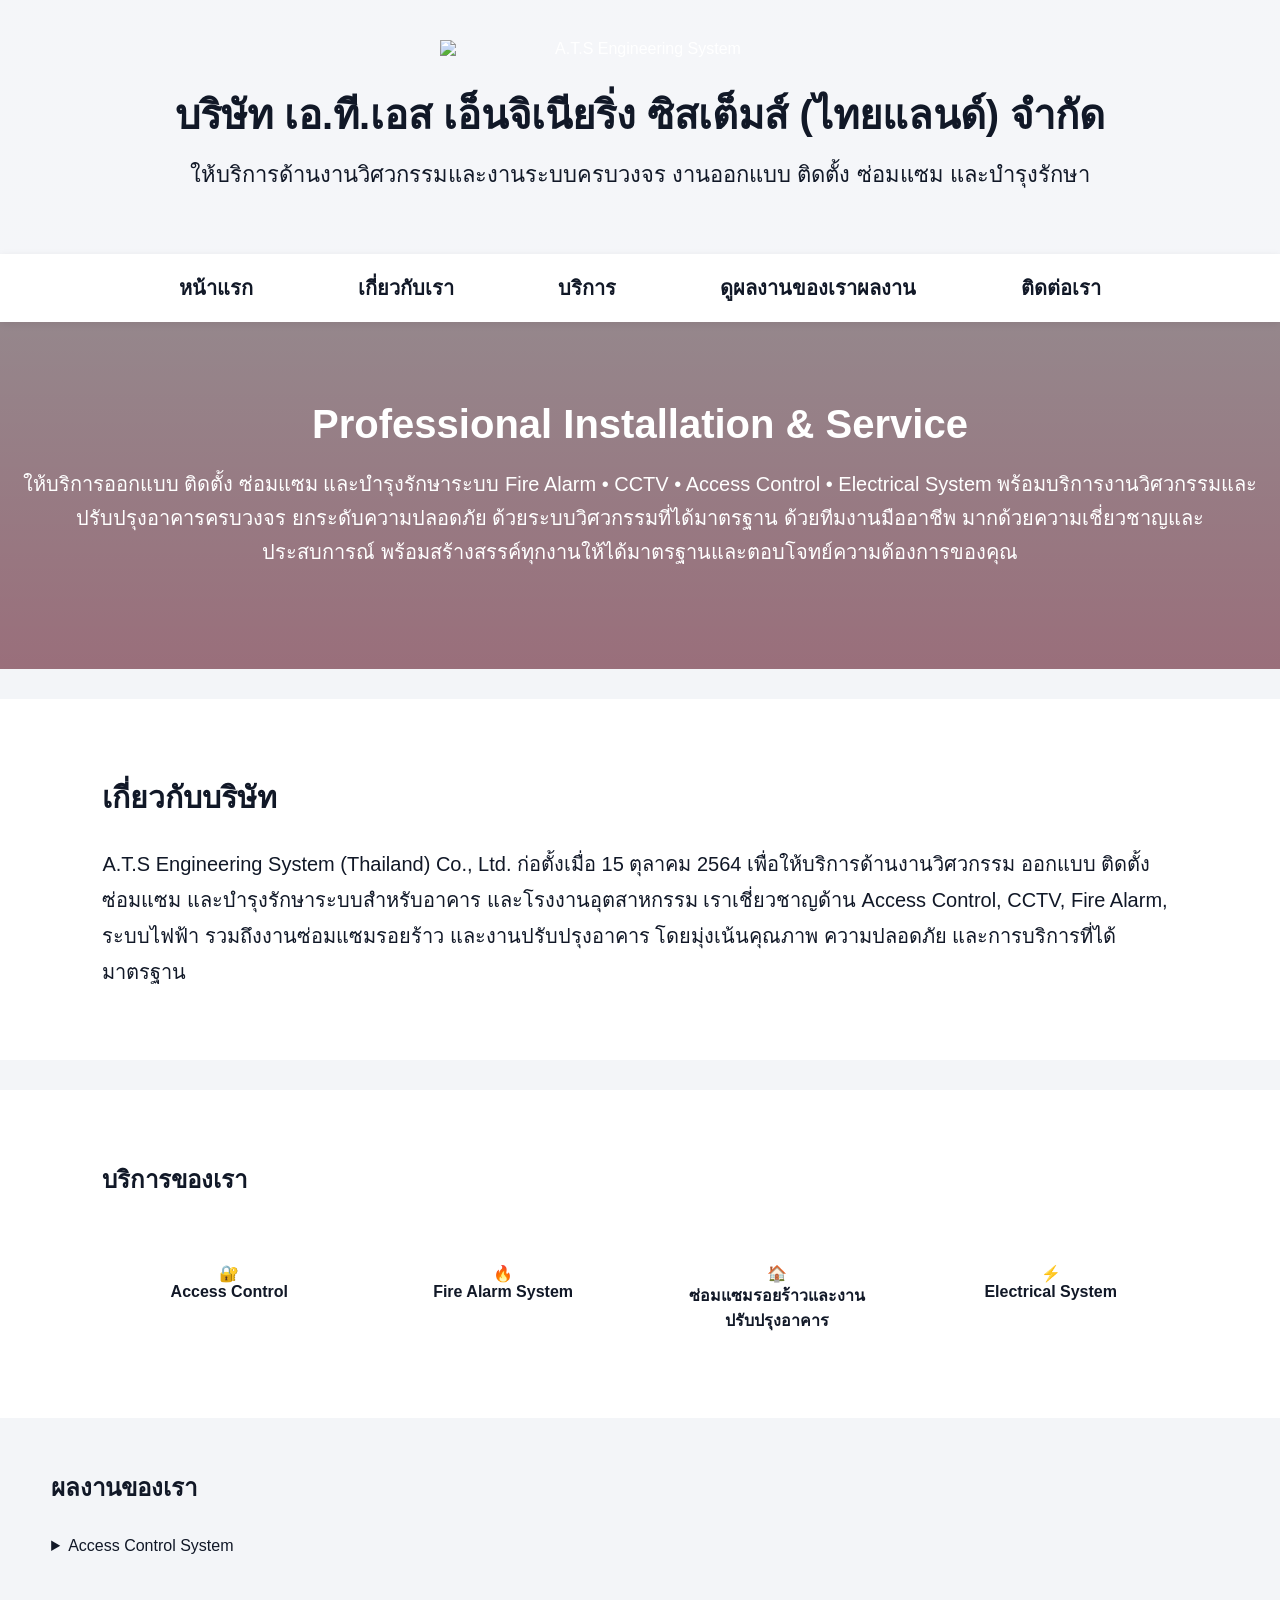
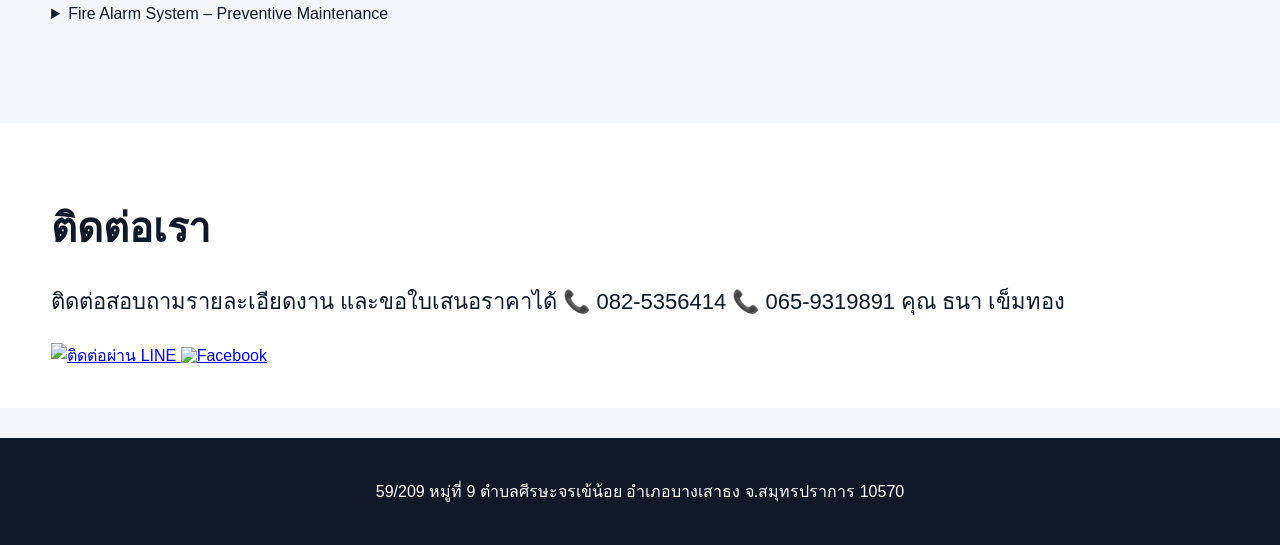
==== index.html @ e98cc8ba "Add files via upload" ====
<!DOCTYPE html>
<html lang="th">

<head>
    <meta charset="UTF-8">
    <meta name="viewport" content="width=device-width, initial-scale=1.0">

    <title>A.T.S Engineering System (Thailand) Co., Ltd.</title>

    <link rel="stylesheet" href="style.css">
</head>

<body>

    <!-- HEADER -->
    <header>

        <img src="logo-new.png"
             alt="A.T.S Engineering System"
             class="logo">

        <h1>บริษัท เอ.ที.เอส เอ็นจิเนียริ่ง ซิสเต็มส์ (ไทยแลนด์) จำกัด</h1>

        <p>
            ให้บริการด้านงานวิศวกรรมและงานระบบครบวงจร
            งานออกแบบ ติดตั้ง ซ่อมแซม และบำรุงรักษา
            

    </header>


    <!-- MENU -->
    <nav>

        <a href="#">หน้าแรก</a>

        <a href="#about">เกี่ยวกับเรา</a>

        <a href="#services">บริการ</a>

        <a href="#projects">ดูผลงานของเราผลงาน</a>

        <a href="#contact">ติดต่อเรา</a>

    </nav>


    <main>


        <!-- HERO -->
        <section class="hero">

            <h2>Professional Installation & Service</h2>

            <p>
                
ให้บริการออกแบบ ติดตั้ง ซ่อมแซม และบำรุงรักษาระบบ
Fire Alarm • CCTV • Access Control • Electrical System
พร้อมบริการงานวิศวกรรมและปรับปรุงอาคารครบวงจร ยกระดับความปลอดภัย ด้วยระบบวิศวกรรมที่ได้มาตรฐาน
ด้วยทีมงานมืออาชีพ มากด้วยความเชี่ยวชาญและประสบการณ์ พร้อมสร้างสรรค์ทุกงานให้ได้มาตรฐานและตอบโจทย์ความต้องการของคุณ
            </p>

     
            </a>

        </section>


        <!-- ABOUT -->
        <section class="about" id="about">

            <h2>เกี่ยวกับบริษัท</h2>

            <p>
                A.T.S Engineering System (Thailand) Co., Ltd.
                ก่อตั้งเมื่อ 15 ตุลาคม 2564
                เพื่อให้บริการด้านงานวิศวกรรม ออกแบบ ติดตั้ง
                ซ่อมแซม และบำรุงรักษาระบบสำหรับอาคาร
                และโรงงานอุตสาหกรรม
                เราเชี่ยวชาญด้าน Access Control, CCTV,
                Fire Alarm, ระบบไฟฟ้า รวมถึงงานซ่อมแซมรอยร้าว
                และงานปรับปรุงอาคาร
                โดยมุ่งเน้นคุณภาพ ความปลอดภัย
                และการบริการที่ได้มาตรฐาน
            </p>

        </section>


        <!-- SERVICES -->
        <section class="services" id="services">

            <h2>บริการของเรา</h2>

            <div class="service-box">
<div>
                    🔐
                    <br>
                    Access Control
                </div>
                <div>
                    🔥
                    <br>
                    Fire Alarm System
                </div>

                <div>
                    🏠
                    <br>
                    ซ่อมแซมรอยร้าวและงานปรับปรุงอาคาร
                </div>

                <div>
                    ⚡
                    <br>
                    Electrical System
                </div>

            </div>

        </section>


        <!-- PROJECTS -->
        <section class="projects" id="projects">

            <h2>ผลงานของเรา</h2>


            <!-- ACCESS CONTROL -->
            <details class="project-category">

                <summary>Access Control System</summary>

                <p>
                    งานติดตั้งและปรับปรุงระบบ Access Control
                    พร้อมติดตั้งอุปกรณ์ เดินสาย เชื่อมต่อระบบ
                    และทดสอบการทำงานของระบบ
                </p>


                <div class="gallery">

                    
    <img src="images/access-01.jpg" alt="Access Control Installation">
    <img src="images/access-02.jpg" alt="Access Control Installation">
    <img src="images/access-03.jpg" alt="Access Control Installation">
    <img src="images/access-04.jpg" alt="Access Control Installation">
    <img src="images/access-20.jpg" alt="Access Control Installation">
    <img src="images/access-17.jpg" alt="Access Control Installation">
    <img src="images/access-07.jpg" alt="Access Control Installation">
    <img src="images/access-08.jpg" alt="Access Control Installation">
    <img src="images/access-09.jpg" alt="Access Control Installation">
    <img src="images/access-10.jpg" alt="Access Control Installation">
    <img src="images/access-11.jpg" alt="Access Control Installation">
    <img src="images/access-12.jpg" alt="Access Control Installation">
    <img src="images/access-13.jpg" alt="Access Control Installation">
    <img src="images/access-14.jpg" alt="Access Control Installation">
    <img src="images/access-15.jpg" alt="Access Control Installation">
</div>
</details>
    <details class="project-category">

        <summary>Fire Alarm System – Preventive Maintenance</summary>

        <p>
            งานบำรุงรักษาระบบ Fire Alarm ตรวจสอบและทดสอบอุปกรณ์
            ตรวจสอบตู้ควบคุมระบบ และทดสอบการทำงานของระบบ
            เพื่อให้ระบบพร้อมใช้งานอย่างมีประสิทธิภาพ
        </p>

        <div class="gallery">

            <img src="images/firealarm-01.jpg" alt="Fire Alarm Preventive Maintenance 01">
            <img src="images/firealarm-02.jpg" alt="Fire Alarm Preventive Maintenance 02">
            <img src="images/firealarm-03.jpg" alt="Fire Alarm Preventive Maintenance 03">
            <img src="images/firealarm-04.jpg" alt="Fire Alarm Preventive Maintenance 04">
            <img src="images/firealarm-05.jpg" alt="Fire Alarm Preventive Maintenance 05">
            <img src="images/firealarm-06.jpg" alt="Fire Alarm Preventive Maintenance 06">
            <img src="images/firealarm-07.jpg" alt="Fire Alarm Preventive Maintenance 07">
            <img src="images/firealarm-08.jpg" alt="Fire Alarm Preventive Maintenance 08">
            <img src="images/firealarm-09.jpg" alt="Fire Alarm Preventive Maintenance 09">
            <img src="images/firealarm-10.jpg" alt="Fire Alarm Preventive Maintenance 10">
            <img src="images/firealarm-11.jpg" alt="Fire Alarm Preventive Maintenance 11">
            <img src="images/firealarm-12.jpg" alt="Fire Alarm Preventive Maintenance 12">
            <img src="images/firealarm-13.jpg" alt="Fire Alarm Preventive Maintenance 13">
            <img src="images/firealarm-14.jpg" alt="Fire Alarm Preventive Maintenance 14">
            <img src="images/firealarm-15.jpg" alt="Fire Alarm Preventive Maintenance 15">
    </div>
   </details>

        </section>


        <!-- CONTACT -->
        <section class="contact" id="contact">

            <h2>ติดต่อเรา</h2>


            <p>
                ติดต่อสอบถามรายละเอียดงาน
                และขอใบเสนอราคาได้
 📞 082-5356414 
📞 065-9319891 
คุณ ธนา เข็มทอง
            </p>
<a href="https://line.me/ti/p/r5mCGC-WNF" target="_blank">
    <img src="images/Line.png" alt="ติดต่อผ่าน LINE" style="width:100px; height:auto;">
</a>
<a href="https://www.facebook.com/share/19euWRXqd9/?mibextid=wwXIfr" target="_blank">
    <img src="images/Facebook.png" alt="Facebook" style="width:100px; height:auto;">
</a>
        </section>


    </main>


    <!-- FOOTER -->
    <footer>

        <p>
            59/209 หมู่ที่ 9 ตำบลศีรษะจรเข้น้อย อำเภอบางเสาธง จ.สมุทรปราการ 10570
        </p>

    </footer>


</body>

</html>
---- style.css ----
/* ===== ตั้งค่าพื้นฐาน ===== */

* {
    box-sizing: border-box;
}

html {
    scroll-behavior: smooth;
}

body {
    margin: 0;
    font-family: Arial, "Tahoma", sans-serif;
    background: #f3f5f8;
    color: #111827;
}


/* ===== HEADER ===== */

header {
    background:
    linear-gradient(rgba(255, 255, 255, 0.15), rgba(255, 255, 255, 0.15)),
    url("images/Logo-1.jpg");
background-size: cover;
background-position: center;
    color: white;
    text-align: center;
    padding: 40px 20px;
}

.logo {
    width: 400px;
    max-width: 90%;
    height: auto;
    display: block;
    margin: 0 auto 25px;
}

header h1 {
    margin: 0;
    font-size: 40px;
color: #111827;
}

header p {
    margin-top: 10px;
    font-size: 22px;
color: #111827;
}


/* ===== MENU ===== */

nav {
    background: white;
    text-align: center;
    padding: 18px;
    box-shadow: 0 2px 8px rgba(0,0,0,0.08);
}

nav a {
    color: #111827;
    text-decoration: none;
    margin: 0 50px;
    font-weight: bold;
font-size: 20px;
}

nav a:hover {
    color: #2563eb;
}


/* ===== MAIN ===== */

main {
    width: 100%;
    margin: 0;
}


/* ===== HERO ===== */

.hero {
    background:linear-gradient(rgba(35, 0, 8, 0.45), rgba(80, 0, 20, 0.55)),
        url("images/hero-bg.jpg");
    background-size: cover;
    background-position: center;
    text-align: center;
    padding: 80px 20px;
}

.hero h2 {
    font-size: 40px;
    margin: 0 0 20px;
color: white;
}

.hero p {
    font-size: 20px;
    line-height: 1.7;
color: white;
}


/* ===== BUTTON ===== */

button {
    background: #2563eb;
    color: white;
    border: none;
    padding: 14px 30px;
    border-radius: 6px;
    font-size: 16px;
    cursor: pointer;
}

button:hover {
    background: #1d4ed8;
}


/* ===== ABOUT ===== */

.about {
    background: white;
    margin-top: 30px;
    padding: 50px 8%;
font-size: 20px;
}

.about p {
    line-height: 1.8;#about 
    
}


/* ===== SERVICES ===== */

.services {
    background: white;
    margin-top: 30px;
    padding: 50px 8%;
}

.service-box {
    display: grid;
    grid-template-columns: repeat(4, 1fr);
    gap: 20px;
    margin-top: 30px;
}

.service-box div {
    background: url("#F3F4F6");
    padding: 35px 15px;
    text-align: center;
    border-radius: 10px;
    font-weight: bold;
}


/* ===== PROJECTS / ผลงาน ===== */

.projects {
    width: 100%;
    max-width: none;
    background: #f3f5f8;
    padding: 50px 4%;
    margin: 0;
}

.projects h2 {
    margin-top: 0;
    margin-bottom: 30px;
}

.project-category {
    width: 100%;
    max-width: none;
    margin: 0 0 50px 0;
}

.project-category h3 {
    font-size: 22px;
    margin: 0 0 12px 0;
}

.project-category p {
    margin: 0 0 20px 0;
    line-height: 1.7;
}


/* ===== GALLERY ===== */

.gallery {
    width: 100%;
    max-width: none;
    display: grid;
    grid-template-columns: repeat(3, minmax(0, 1fr));
    gap: 20px;
    margin-top: 20px;
}

.gallery img {
    width: 100%;
    height: 280px;
    object-fit: cover;
    object-position: center;
    border-radius: 10px;
    display: block;
}


/* ===== FOOTER ===== */

footer {
    margin-top: 30px;
    background: #111827;
    color: white;
    text-align: center;
    padding: 25px;
}


/* ===== MOBILE ===== */

@media (max-width: 768px) {

    .logo {
        width: 400px;
        max-width: 90%;
    }

    header h1 {
        font-size: 28px;
    }

    nav a {
        display: inline-block;
        margin: 8px 10px;
    }

    .hero h2 {
        font-size: 28px;
    }

    .service-box {
        grid-template-columns: 1fr 1fr;
    }

    .projects {
        padding: 35px 15px;
    }

    .gallery {
        grid-template-columns: 1fr 1fr;
        gap: 12px;
    }

    .gallery img {
        height: 220px;
    }
}


@media (max-width: 480px) {

    .service-box {
        grid-template-columns: 1fr;
    }

    .gallery {
        grid-template-columns: 1fr;
    }

    .gallery img {
        height: auto;
    }
}
.contact {
    background: white;
    padding: 40px 4%;
}

.contact h2 {
    font-size: 40px;
    margin-bottom: 20px;
}

.contact p {
    font-size: 22px;
    line-height: 1.8;
}

#contact {
    background-image: url("images/Logo-2.jpg");
    background-size: 3000px;
    background-position: center;
    background-repeat: no-repeat;
}
#projects{
    background-image: url("images/Logo-4.jpg");
    background-size: cover;
    background-position: center;
    background-repeat: no-repeat;
}
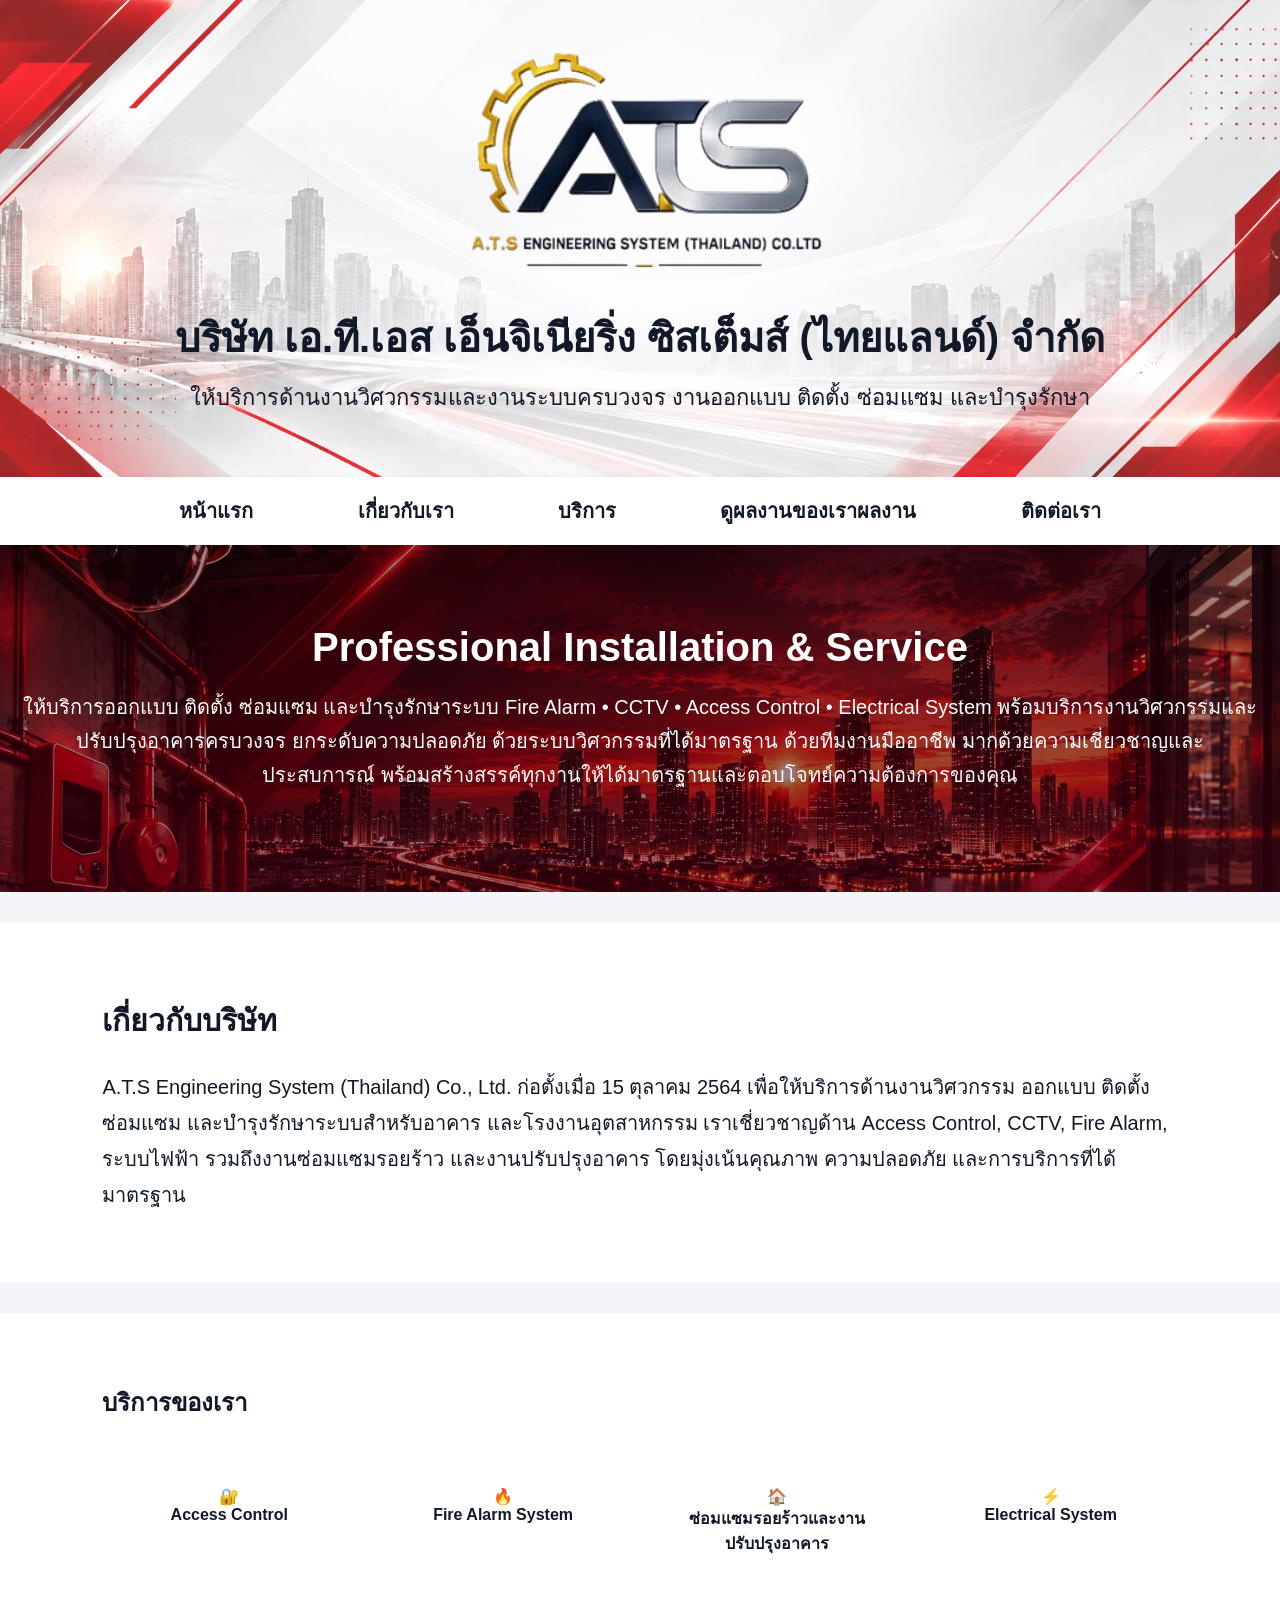
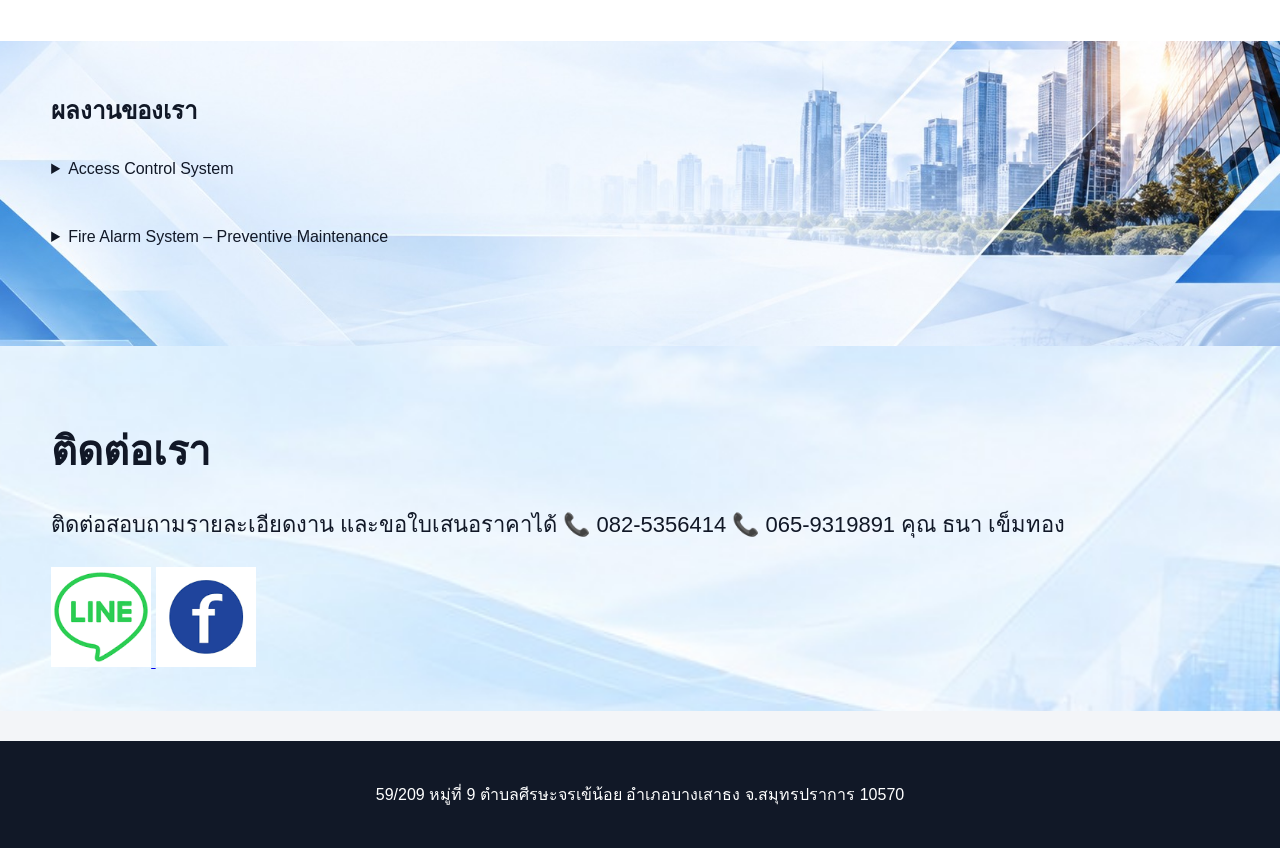
==== commit f0cdc1c9: "Update index.html" ====
--- a/index.html
+++ b/index.html
@@ -6,7 +6,7 @@
     <meta name="viewport" content="width=device-width, initial-scale=1.0">
 
     <title>A.T.S Engineering System (Thailand) Co., Ltd.</title>
-
+<meta name="description" content="A.T.S Engineering System (Thailand) Co., Ltd. ให้บริการติดตั้งและบำรุงรักษาระบบ Fire Alarm, CCTV, Access Control และ Electrical System">
     <link rel="stylesheet" href="style.css">
 </head>
 
@@ -230,4 +230,4 @@
 
 </body>
 
-</html>+</html>
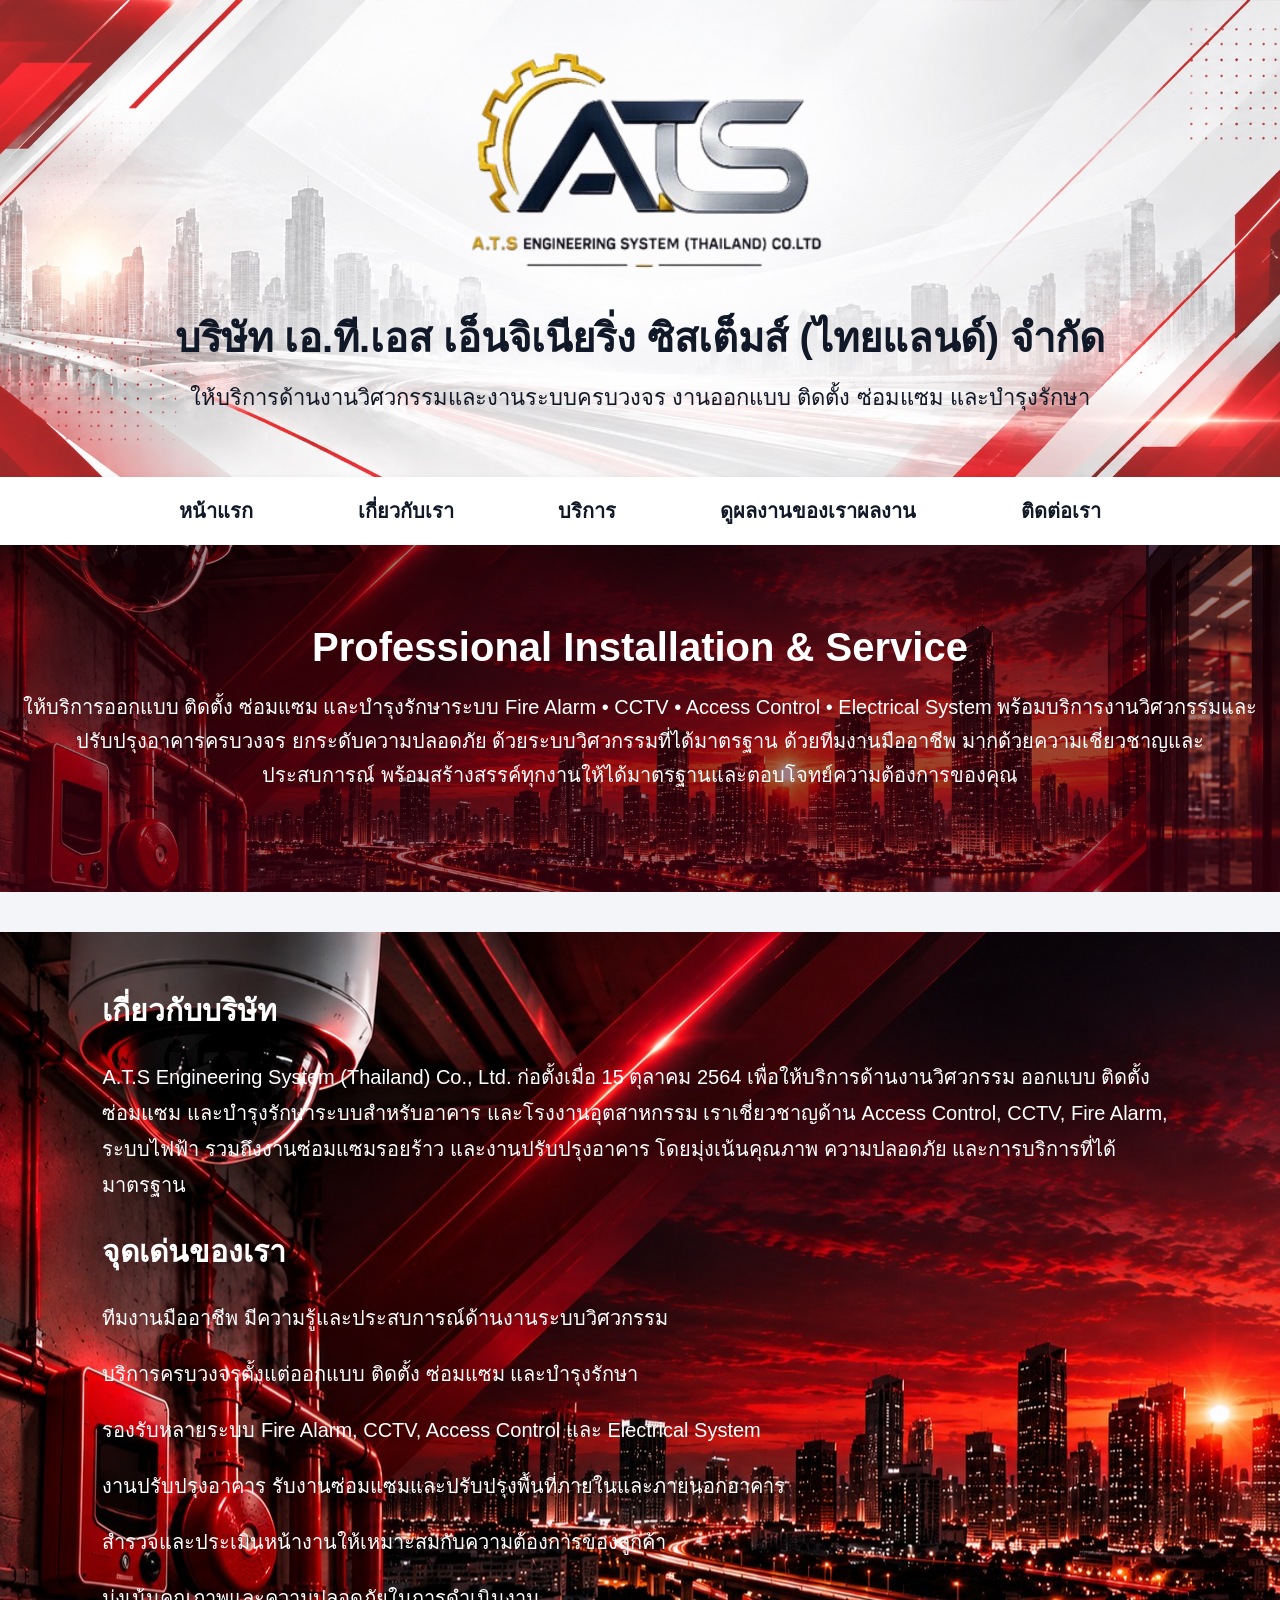
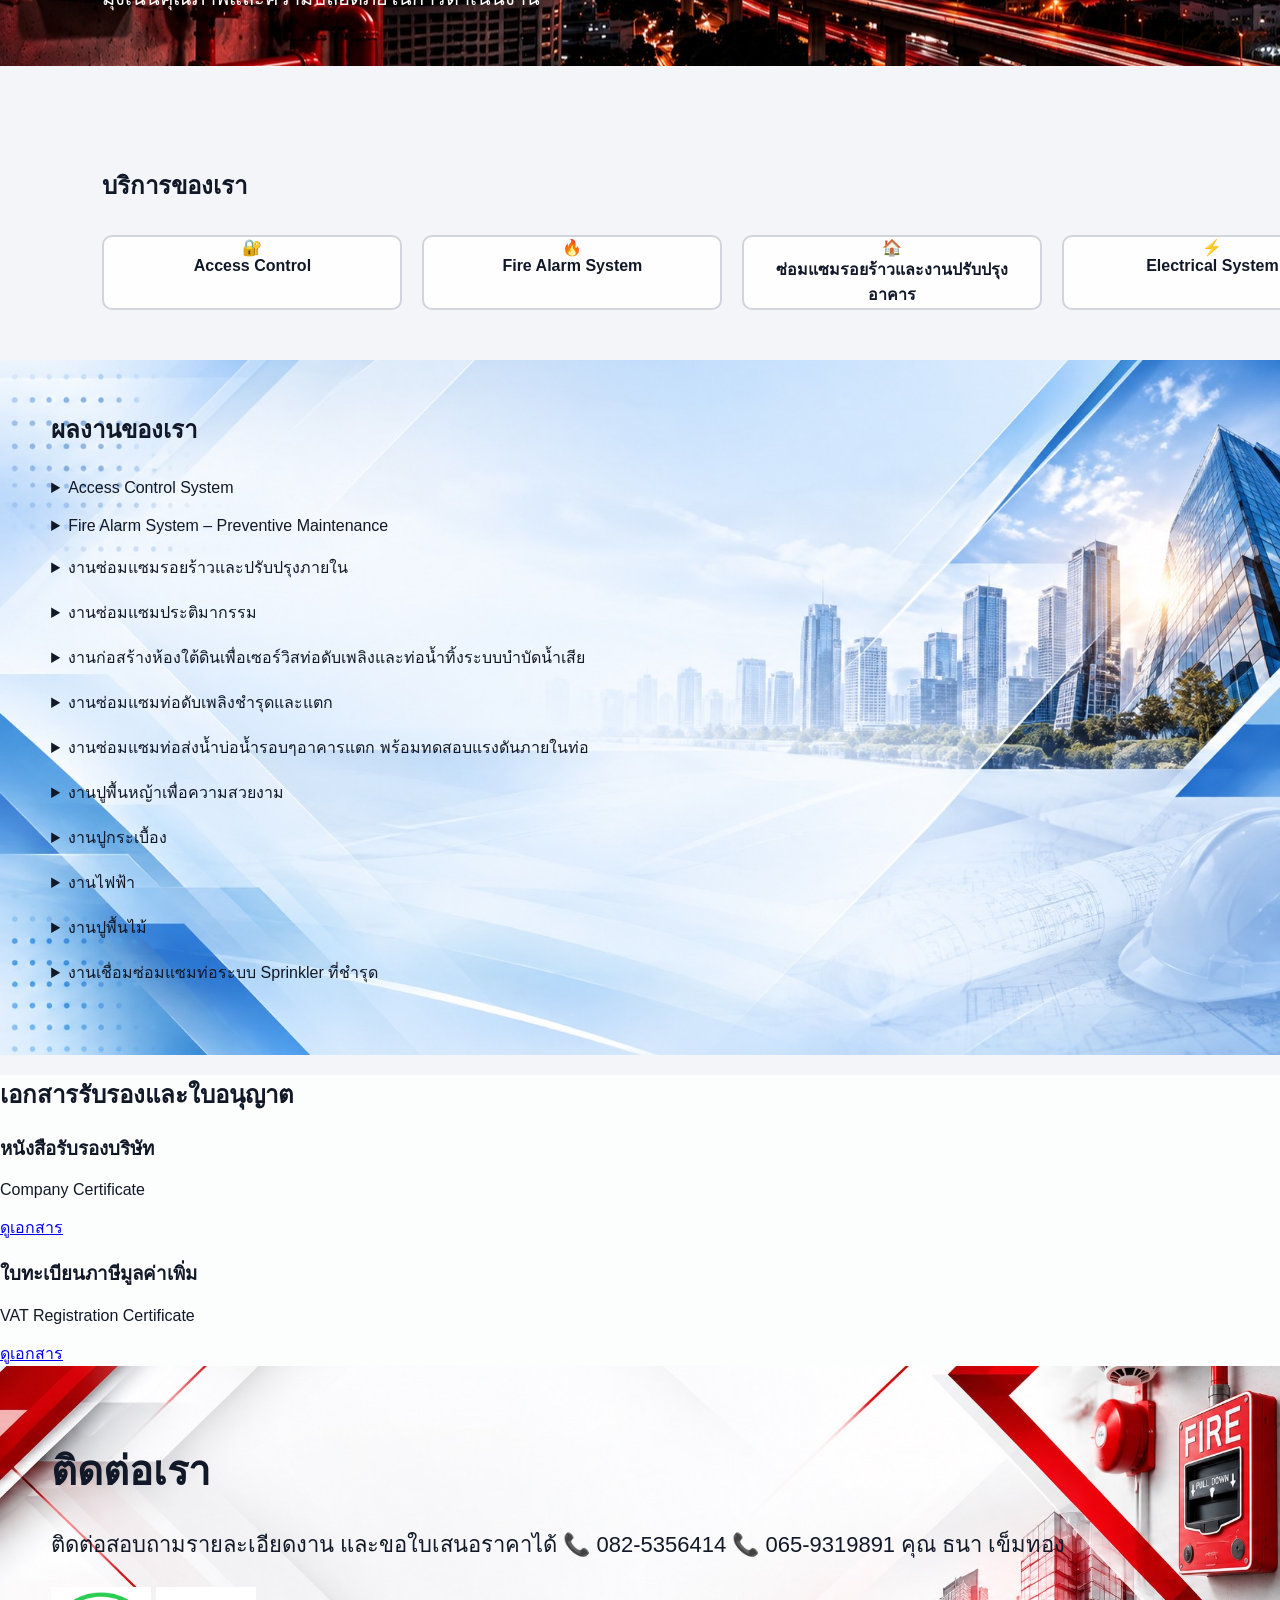
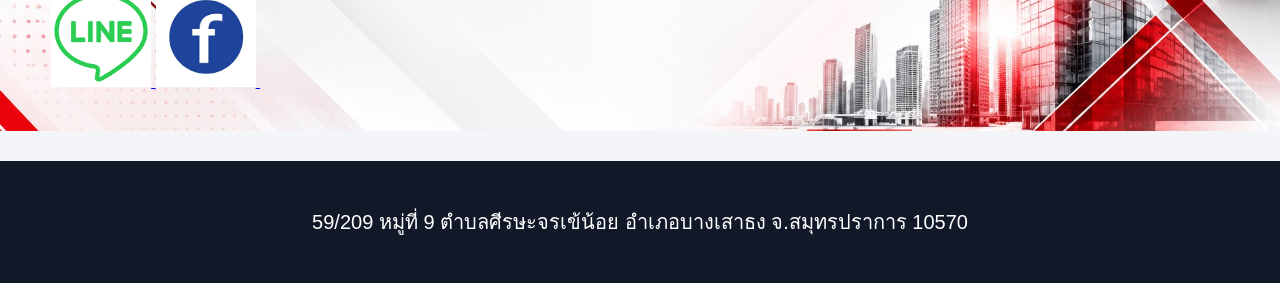
==== commit 38419ca6: "Add files via upload" ====
--- a/index.html
+++ b/index.html
@@ -84,7 +84,41 @@
                 โดยมุ่งเน้นคุณภาพ ความปลอดภัย
                 และการบริการที่ได้มาตรฐาน
             </p>
-
+<h2>จุดเด่นของเรา</h2>
+
+<div class="highlight-box">
+
+    <div>
+     
+        <p>ทีมงานมืออาชีพ มีความรู้และประสบการณ์ด้านงานระบบวิศวกรรม</p>
+    </div>
+
+    <div>
+       
+        <p>บริการครบวงจรตั้งแต่ออกแบบ ติดตั้ง ซ่อมแซม และบำรุงรักษา</p>
+    </div>
+
+    <div>
+       
+        <p>รองรับหลายระบบ Fire Alarm, CCTV, Access Control และ Electrical System</p>
+    </div>
+
+    <div>
+        
+        <p>งานปรับปรุงอาคาร รับงานซ่อมแซมและปรับปรุงพื้นที่ภายในและภายนอกอาคาร</p>
+    </div>
+
+    <div>
+       
+        <p>สำรวจและประเมินหน้างานให้เหมาะสมกับความต้องการของลูกค้า</p>
+    </div>
+
+    <div>
+        
+        <p>มุ่งเน้นคุณภาพและความปลอดภัยในการดำเนินงาน</p>
+    </div>
+
+</div>
         </section>
 
 
@@ -190,11 +224,284 @@
     </div>
    </details>
 
+<details class="project-category">
+
+    <summary>งานซ่อมแซมรอยร้าวและปรับปรุงภายใน</summary>
+
+    <p>
+        ดำเนินการตรวจสอบและซ่อมแซมรอยร้าวบริเวณผนังและพื้นผิวภายในอาคาร พร้อมปรับปรุงและซ่อมแซมพื้นผิวให้เรียบร้อยสวยงาม และพร้อมสำหรับการใช้งาน
+    </p>
+
+    <div class="gallery">
+
+        <img src="images/Crack-Repair-01.jpg" alt="Crack Repair and Interior Improvement 01">
+        <img src="images/Crack-Repair-02.jpg" alt="Crack Repair and Interior Improvement 02">
+        <img src="images/Crack-Repair-03.jpg" alt="Crack Repair and Interior Improvement 03">
+        <img src="images/Crack-Repair-04.jpg" alt="Crack Repair and Interior Improvement 04">
+        <img src="images/Crack-Repair-05.jpg" alt="Crack Repair and Interior Improvement 05">
+        <img src="images/Crack-Repair-06.jpg" alt="Crack Repair and Interior Improvement 06">
+        <img src="images/Crack-Repair-07.jpg" alt="Crack Repair and Interior Improvement 07">
+        <img src="images/Crack-Repair-08.jpg" alt="Crack Repair and Interior Improvement 08">
+        <img src="images/Crack-Repair-09.jpg" alt="Crack Repair and Interior Improvement 09">
+        <img src="images/Crack-Repair-10.jpg" alt="Crack Repair and Interior Improvement 10">
+        <img src="images/Crack-Repair-11.jpg" alt="Crack Repair and Interior Improvement 11">
+        <img src="images/Crack-Repair-12.jpg" alt="Crack Repair and Interior Improvement 12">
+        <img src="images/Crack-Repair-13.jpg" alt="Crack Repair and Interior Improvement 13">
+        <img src="images/Crack-Repair-14.jpg" alt="Crack Repair and Interior Improvement 14">
+        <img src="images/Crack-Repair-15.jpg" alt="Crack Repair and Interior Improvement 15">
+
+    </div>
+
+</details>
+<details class="project-category">
+
+    <summary>งานซ่อมแซมประติมากรรม</summary>
+
+    <p>
+        ดำเนินการตรวจสอบและซ่อมแซมประติมากรรมที่ชำรุดหรือเสียหาย พร้อมปรับปรุงรายละเอียดและพื้นผิวให้มีความเรียบร้อย สวยงาม และเหมาะสมต่อการใช้งาน
+    </p>
+
+    <div class="gallery">
+
+        <img src="images/Sculpture-Repair-01.jpg" alt="Sculpture Repair 01">
+        <img src="images/Sculpture-Repair-02.jpg" alt="Sculpture Repair 02">
+        <img src="images/Sculpture-Repair-03.jpg" alt="Sculpture Repair 03">
+        <img src="images/Sculpture-Repair-04.jpg" alt="Sculpture Repair 04">
+        <img src="images/Sculpture-Repair-05.jpg" alt="Sculpture Repair 05">
+        <img src="images/Sculpture-Repair-06.jpg" alt="Sculpture Repair 06">
+        <img src="images/Sculpture-Repair-07.jpg" alt="Sculpture Repair 07">
+        <img src="images/Sculpture-Repair-08.jpg" alt="Sculpture Repair 08">
+        <img src="images/Sculpture-Repair-09.jpg" alt="Sculpture Repair 09">
+        <img src="images/Sculpture-Repair-10.jpg" alt="Sculpture Repair 10">
+        <img src="images/Sculpture-Repair-11.jpg" alt="Sculpture Repair 11">
+        <img src="images/Sculpture-Repair-12.jpg" alt="Sculpture Repair 12">
+
+    </div>
+
+</details>
+<details class="project-category">
+
+    <summary>งานก่อสร้างห้องใต้ดินเพื่อเซอร์วิสท่อดับเพลิงและท่อน้ำทิ้งระบบบำบัดน้ำเสีย</summary>
+
+    <p>
+        ดำเนินการก่อสร้างห้องใต้ดินเพื่อใช้สำหรับการเซอร์วิส ตรวจสอบ และบำรุงรักษาระบบท่อดับเพลิงและท่อน้ำทิ้งของระบบบำบัดน้ำเสีย พร้อมจัดเตรียมพื้นที่ให้สะดวกต่อการเข้าตรวจสอบและบำรุงรักษาระบบ
+    </p>
+
+    <div class="gallery">
+
+        <img src="images/Basement-Piling-01.jpg" alt="Basement Construction for Fire Protection and Wastewater Drainage Systems 01">
+        <img src="images/Basement-Piling-02.jpg" alt="Basement Construction for Fire Protection and Wastewater Drainage Systems 02">
+        <img src="images/Basement-Piling-03.jpg" alt="Basement Construction for Fire Protection and Wastewater Drainage Systems 03">
+        <img src="images/Basement-Piling-04.jpg" alt="Basement Construction for Fire Protection and Wastewater Drainage Systems 04">
+        <img src="images/Basement-Piling-05.jpg" alt="Basement Construction for Fire Protection and Wastewater Drainage Systems 05">
+        <img src="images/Basement-Piling-06.jpg" alt="Basement Construction for Fire Protection and Wastewater Drainage Systems 06">
+        <img src="images/Basement-Piling-07.jpg" alt="Basement Construction for Fire Protection and Wastewater Drainage Systems 07">
+        <img src="images/Basement-Piling-08.jpg" alt="Basement Construction for Fire Protection and Wastewater Drainage Systems 08">
+        <img src="images/Basement-Piling-09.jpg" alt="Basement Construction for Fire Protection and Wastewater Drainage Systems 09">
+        <img src="images/Basement-Piling-10.jpg" alt="Basement Construction for Fire Protection and Wastewater Drainage Systems 10">
+        <img src="images/Basement-Piling-11.jpg" alt="Basement Construction for Fire Protection and Wastewater Drainage Systems 11">
+        <img src="images/Basement-Piling-12.jpg" alt="Basement Construction for Fire Protection and Wastewater Drainage Systems 12">
+
+    </div>
+
+</details>
+<details class="project-category">
+
+    <summary>งานซ่อมแซมท่อดับเพลิงชำรุดและแตก</summary>
+
+    <p>
+        ดำเนินการตรวจสอบและซ่อมแซมท่อดับเพลิงที่ชำรุด แตก หรือมีความเสียหาย พร้อมดำเนินการแก้ไขและปรับปรุงระบบท่อให้อยู่ในสภาพพร้อมใช้งาน และเหมาะสมต่อการบำรุงรักษาระบบ
+    </p>
+
+    <div class="gallery">
+
+        <img src="images/Fire-Pipe-Repair-01.jpg" alt="Fire Pipe Repair 01">
+        <img src="images/Fire-Pipe-Repair-02.jpg" alt="Fire Pipe Repair 02">
+        <img src="images/Fire-Pipe-Repair-03.jpg" alt="Fire Pipe Repair 03">
+        <img src="images/Fire-Pipe-Repair-04.jpg" alt="Fire Pipe Repair 04">
+        <img src="images/Fire-Pipe-Repair-05.jpg" alt="Fire Pipe Repair 05">
+        <img src="images/Fire-Pipe-Repair-06.jpg" alt="Fire Pipe Repair 06">
+        <img src="images/Fire-Pipe-Repair-07.jpg" alt="Fire Pipe Repair 07">
+        <img src="images/Fire-Pipe-Repair-08.jpg" alt="Fire Pipe Repair 08">
+        <img src="images/Fire-Pipe-Repair-09.jpg" alt="Fire Pipe Repair 09">
+        <img src="images/Fire-Pipe-Repair-10.jpg" alt="Fire Pipe Repair 10">
+        <img src="images/Fire-Pipe-Repair-11.jpg" alt="Fire Pipe Repair 11">
+        <img src="images/Fire-Pipe-Repair-12.jpg" alt="Fire Pipe Repair 12">
+
+    </div>
+
+</details>
+<details class="project-category">
+
+    <summary>งานซ่อมแซมท่อส่งน้ำบ่อน้ำรอบๆอาคารแตก พร้อมทดสอบแรงดันภายในท่อ</summary>
+
+    <p>
+        ดำเนินการตรวจสอบและซ่อมแซมท่อส่งน้ำบริเวณบ่อน้ำรอบอาคารที่เกิดการแตกหรือชำรุด พร้อมดำเนินการทดสอบแรงดันภายในท่อ เพื่อตรวจสอบความสมบูรณ์ของระบบและให้มั่นใจว่าท่อสามารถใช้งานได้อย่างมีประสิทธิภาพ
+    </p>
+
+    <div class="gallery">
+
+        <img src="images/Burst-Water-Pipe-Repair-01.jpg" alt="Burst Water Pipe Repair and Pressure Testing 01">
+        <img src="images/Burst-Water-Pipe-Repair-02.jpg" alt="Burst Water Pipe Repair and Pressure Testing 02">
+        <img src="images/Burst-Water-Pipe-Repair-03.jpg" alt="Burst Water Pipe Repair and Pressure Testing 03">
+        <img src="images/Burst-Water-Pipe-Repair-04.jpg" alt="Burst Water Pipe Repair and Pressure Testing 04">
+        <img src="images/Burst-Water-Pipe-Repair-05.jpg" alt="Burst Water Pipe Repair and Pressure Testing 05">
+        <img src="images/Burst-Water-Pipe-Repair-06.jpg" alt="Burst Water Pipe Repair and Pressure Testing 06">
+        <img src="images/Burst-Water-Pipe-Repair-07.jpg" alt="Burst Water Pipe Repair and Pressure Testing 07">
+        <img src="images/Burst-Water-Pipe-Repair-08.jpg" alt="Burst Water Pipe Repair and Pressure Testing 08">
+        <img src="images/Burst-Water-Pipe-Repair-09.jpg" alt="Burst Water Pipe Repair and Pressure Testing 09">
+
+    </div>
+
+</details>
+ <details class="project-category">
+
+    <summary>งานปูพื้นหญ้าเพื่อความสวยงาม</summary>
+
+    <p>
+        ดำเนินการปรับปรุงพื้นที่โดยการปูพื้นหญ้าและจัดสภาพพื้นที่โดยรอบ เพื่อเพิ่มความสวยงามและความเป็นระเบียบให้กับบริเวณอาคาร
+    </p>
+
+    <div class="gallery">
+
+        <img src="images/Lawn-Installation-01.jpg" alt="Lawn Installation 01">
+        <img src="images/Lawn-Installation-02.jpg" alt="Lawn Installation 02">
+        <img src="images/Lawn-Installation-03.jpg" alt="Lawn Installation 03">
+        <img src="images/Lawn-Installation-04.jpg" alt="Lawn Installation 04">
+        <img src="images/Lawn-Installation-05.jpg" alt="Lawn Installation 05">
+        <img src="images/Lawn-Installation-06.jpg" alt="Lawn Installation 06">
+        <img src="images/Lawn-Installation-07.jpg" alt="Lawn Installation 07">
+        <img src="images/Lawn-Installation-08.jpg" alt="Lawn Installation 08">
+        <img src="images/Lawn-Installation-09.jpg" alt="Lawn Installation 09">
+
+    </div>
+
+</details>
+<details class="project-category">
+
+    <summary>งานปูกระเบื้อง</summary>
+
+    <p>
+        ดำเนินการติดตั้งและปูกระเบื้องในพื้นที่ที่กำหนด พร้อมปรับระดับและเก็บรายละเอียดงานให้เรียบร้อย สวยงาม และเหมาะสมต่อการใช้งาน
+    </p>
+
+    <div class="gallery">
+
+        <img src="images/Tile-Installation-01.jpg" alt="Tile Installation 01">
+        <img src="images/Tile-Installation-02.jpg" alt="Tile Installation 02">
+        <img src="images/Tile-Installation-03.jpg" alt="Tile Installation 03">
+        <img src="images/Tile-Installation-04.jpg" alt="Tile Installation 04">
+        <img src="images/Tile-Installation-05.jpg" alt="Tile Installation 05">
+        <img src="images/Tile-Installation-06.jpg" alt="Tile Installation 06">
+        <img src="images/Tile-Installation-07.jpg" alt="Tile Installation 07">
+        <img src="images/Tile-Installation-08.jpg" alt="Tile Installation 08">
+        <img src="images/Tile-Installation-09.jpg" alt="Tile Installation 09">
+
+    </div>
+
+</details>
+<details class="project-category">
+
+    <summary>งานไฟฟ้า</summary>
+
+    <p>
+        ดำเนินการติดตั้งและต่อเติมระบบไฟส่องสว่างเพิ่มเติม เพื่อเพิ่มความสวยงามและความโดดเด่นให้กับพื้นที่ พร้อมจัดวางตำแหน่งโคมไฟให้เหมาะสมกับพื้นที่และการใช้งาน
+    </p>
+
+    <div class="gallery">
+
+        <img src="images/Decorative-Lighting-01.jpg" alt="Decorative Lighting Installation 01">
+        <img src="images/Decorative-Lighting-02.jpg" alt="Decorative Lighting Installation 02">
+        <img src="images/Decorative-Lighting-03.jpg" alt="Decorative Lighting Installation 03">
+        <img src="images/Decorative-Lighting-04.jpg" alt="Decorative Lighting Installation 04">
+        <img src="images/Decorative-Lighting-05.jpg" alt="Decorative Lighting Installation 05">
+        <img src="images/Decorative-Lighting-06.jpg" alt="Decorative Lighting Installation 06">
+        <img src="images/Decorative-Lighting-07.jpg" alt="Decorative Lighting Installation 07">
+        <img src="images/Decorative-Lighting-08.jpg" alt="Decorative Lighting Installation 08">
+        <img src="images/Decorative-Lighting-09.jpg" alt="Decorative Lighting Installation 09">
+
+    </div>
+
+</details>
+<details class="project-category">
+
+    <summary>งานปูพื้นไม้</summary>
+
+    <p>
+        ดำเนินการติดตั้งพื้นไม้ในพื้นที่ที่กำหนด และปรับสภาพพื้นผิวก่อนการติดตั้ง รวมถึงเก็บรายละเอียดงานให้เรียบร้อยสวยงาม และเหมาะสมต่อการใช้งาน
+    </p>
+
+    <div class="gallery">
+
+        <img src="images/Wood-Flooring-01.jpg" alt="Wood Flooring Installation 01">
+        <img src="images/Wood-Flooring-02.jpg" alt="Wood Flooring Installation 02">
+        <img src="images/Wood-Flooring-03.jpg" alt="Wood Flooring Installation 03">
+        <img src="images/Wood-Flooring-04.jpg" alt="Wood Flooring Installation 04">
+        <img src="images/Wood-Flooring-05.jpg" alt="Wood Flooring Installation 05">
+        <img src="images/Wood-Flooring-06.jpg" alt="Wood Flooring Installation 06">
+        <img src="images/Wood-Flooring-07.jpg" alt="Wood Flooring Installation 07">
+        <img src="images/Wood-Flooring-08.jpg" alt="Wood Flooring Installation 08">
+        <img src="images/Wood-Flooring-09.jpg" alt="Wood Flooring Installation 09">
+
+    </div>
+
+</details>
+<details class="project-category">
+
+    <summary>งานเชื่อมซ่อมแซมท่อระบบ Sprinkler ที่ชำรุด</summary>
+
+    <p>
+        ดำเนินการแก้ไขจุดรั่วและเชื่อมต่อท่อให้แข็งแรง
+        พร้อมตรวจสอบสภาพและทดสอบการทำงานของระบบ
+    </p>
+
+    <div class="gallery">
+
+        <img src="images/Sprinkler-Pipe-Welding-Repair-01.jpg" alt="Sprinkler Pipe Welding Repair 01">
+        <img src="images/Sprinkler-Pipe-Welding-Repair-02.jpg" alt="Sprinkler Pipe Welding Repair 02">
+        <img src="images/Sprinkler-Pipe-Welding-Repair-03.jpg" alt="Sprinkler Pipe Welding Repair 03">
+        <img src="images/Sprinkler-Pipe-Welding-Repair-04.jpg" alt="Sprinkler Pipe Welding Repair 04">
+        <img src="images/Sprinkler-Pipe-Welding-Repair-05.jpg" alt="Sprinkler Pipe Welding Repair 05">
+        <img src="images/Sprinkler-Pipe-Welding-Repair-06.jpg" alt="Sprinkler Pipe Welding Repair 06">
+        <img src="images/Sprinkler-Pipe-Welding-Repair-07.jpg" alt="Sprinkler Pipe Welding Repair 07">
+        <img src="images/Sprinkler-Pipe-Welding-Repair-08.jpg" alt="Sprinkler Pipe Welding Repair 08">
+        <img src="images/Sprinkler-Pipe-Welding-Repair-09.jpg" alt="Sprinkler Pipe Welding Repair 09">
+
+    </div>
+
+</details>
         </section>
+<!-- CERTIFICATES -->
+<section class="certificates" id="certificates">
+
+    <h2>เอกสารรับรองและใบอนุญาต</h2>
+
+    <div class="certificate-box">
+
+        <div>
+            <h3>หนังสือรับรองบริษัท</h3>
+            <p>Company Certificate</p>
+            <a href="images/Company-Certificate.pdf" target="_blank">
+                ดูเอกสาร
+            </a>
+        </div>
+
+        <div>
+            <h3>ใบทะเบียนภาษีมูลค่าเพิ่ม</h3>
+            <p>VAT Registration Certificate</p>
+            <a href="images/VAT-Registration-Certificate.pdf" target="_blank">
+                ดูเอกสาร
+            </a>
+        </div>
+
+    </div>
+
+</section>
 
 
         <!-- CONTACT -->
         <section class="contact" id="contact">
+
 
             <h2>ติดต่อเรา</h2>
 
@@ -206,12 +513,22 @@
 📞 065-9319891 
 คุณ ธนา เข็มทอง
             </p>
-<a href="https://line.me/ti/p/r5mCGC-WNF" target="_blank">
+<a href="https://line.me/ti/p/UA_qaLttzc" target="_blank">
     <img src="images/Line.png" alt="ติดต่อผ่าน LINE" style="width:100px; height:auto;">
 </a>
 <a href="https://www.facebook.com/share/19euWRXqd9/?mibextid=wwXIfr" target="_blank">
     <img src="images/Facebook.png" alt="Facebook" style="width:100px; height:auto;">
 </a>
+
+<iframe src="https://www.google.com/maps/embed?pb=!1m18!1m12!1m3!1d3876.50574520814!2d100.778488773871!3d13.687790986697413!2m3!1f0!2f0!3f0!3m2!1i1024!2i768!4f13.1!3m3!1m2!1s0x311d6781877cb4f1%3A0x77c2ba1eb437be0c!2z4LmA4LitLuC4l-C4tS7guYDguK3guKog4LmA4Lit4LmH4LiZ4LiI4Li04LmA4LiZ4Li14Lii4Lij4Li04LmI4LiHIOC4i-C4tOC4quC5gOC4leC5h-C4oeC4quC5jCjguYTguJfguKLguYHguKXguJnguJTguYwpIOC4iOC4s-C4geC4seC4lA!5e0!3m2!1sth!2sth!4v1790148853381!5m2!1sth!2sth" 
+width="250" 
+height="100" 
+style="border:0;" 
+allowfullscreen="" 
+loading="lazy" 
+referrerpolicy="strict-origin-when-cross-origin">
+</iframe>
+
         </section>
 
 
@@ -230,4 +547,4 @@
 
 </body>
 
-</html>
+</html>
--- a/style.css
+++ b/style.css
@@ -124,9 +124,10 @@
 /* ===== ABOUT ===== */
 
 .about {
-    background: white;
-    margin-top: 30px;
-    padding: 50px 8%;
+    background: url("images/hero-bg.jpg");
+color: white;
+    margin-top: 40px;
+    padding: 30px 8%;
 font-size: 20px;
 }
 
@@ -139,16 +140,12 @@
 /* ===== SERVICES ===== */
 
 .services {
-    background: white;
+    background: url("images/Logo-10.jpg");
+    background-size: cover;
+    background-position: center;
+    background-repeat: no-repeat;
     margin-top: 30px;
     padding: 50px 8%;
-}
-
-.service-box {
-    display: grid;
-    grid-template-columns: repeat(4, 1fr);
-    gap: 20px;
-    margin-top: 30px;
 }
 
 .service-box div {
@@ -159,13 +156,29 @@
     font-weight: bold;
 }
 
+.service-box {
+    display: grid;
+    grid-template-columns: repeat(4, 300px);
+    gap: 20px;
+    margin-top: 30px;
+}
+
+.service-box div {
+    background: rgba(255, 255, 255, 0.90);
+    padding: 1px 15px;
+    text-align: center;
+    border: 2px solid #d1d5db;
+    border-radius: 10px;
+    font-weight: bold;
+    box-sizing: border-box;
+}
+
 
 /* ===== PROJECTS / ผลงาน ===== */
 
 .projects {
     width: 100%;
     max-width: none;
-    background: #f3f5f8;
     padding: 50px 4%;
     margin: 0;
 }
@@ -178,7 +191,7 @@
 .project-category {
     width: 100%;
     max-width: none;
-    margin: 0 0 50px 0;
+    margin: 0 0 20px 0;
 }
 
 .project-category h3 {
@@ -221,6 +234,7 @@
     color: white;
     text-align: center;
     padding: 25px;
+font-size: 20px;
 }
 
 
@@ -295,8 +309,16 @@
 }
 
 #contact {
-    background-image: url("images/Logo-2.jpg");
-    background-size: 3000px;
+    background-image: url("images/Logo-5.jpg");
+    background-size: cover;
+    background-position: center;
+    background-repeat: no-repeat;
+}
+#certificates {
+    background:
+        linear-gradient(rgba(255,255,255,0.80), rgba(255,255,255,0.80)),
+        url("images/Logo-11.jpg");
+    background-size: cover;
     background-position: center;
     background-repeat: no-repeat;
 }
